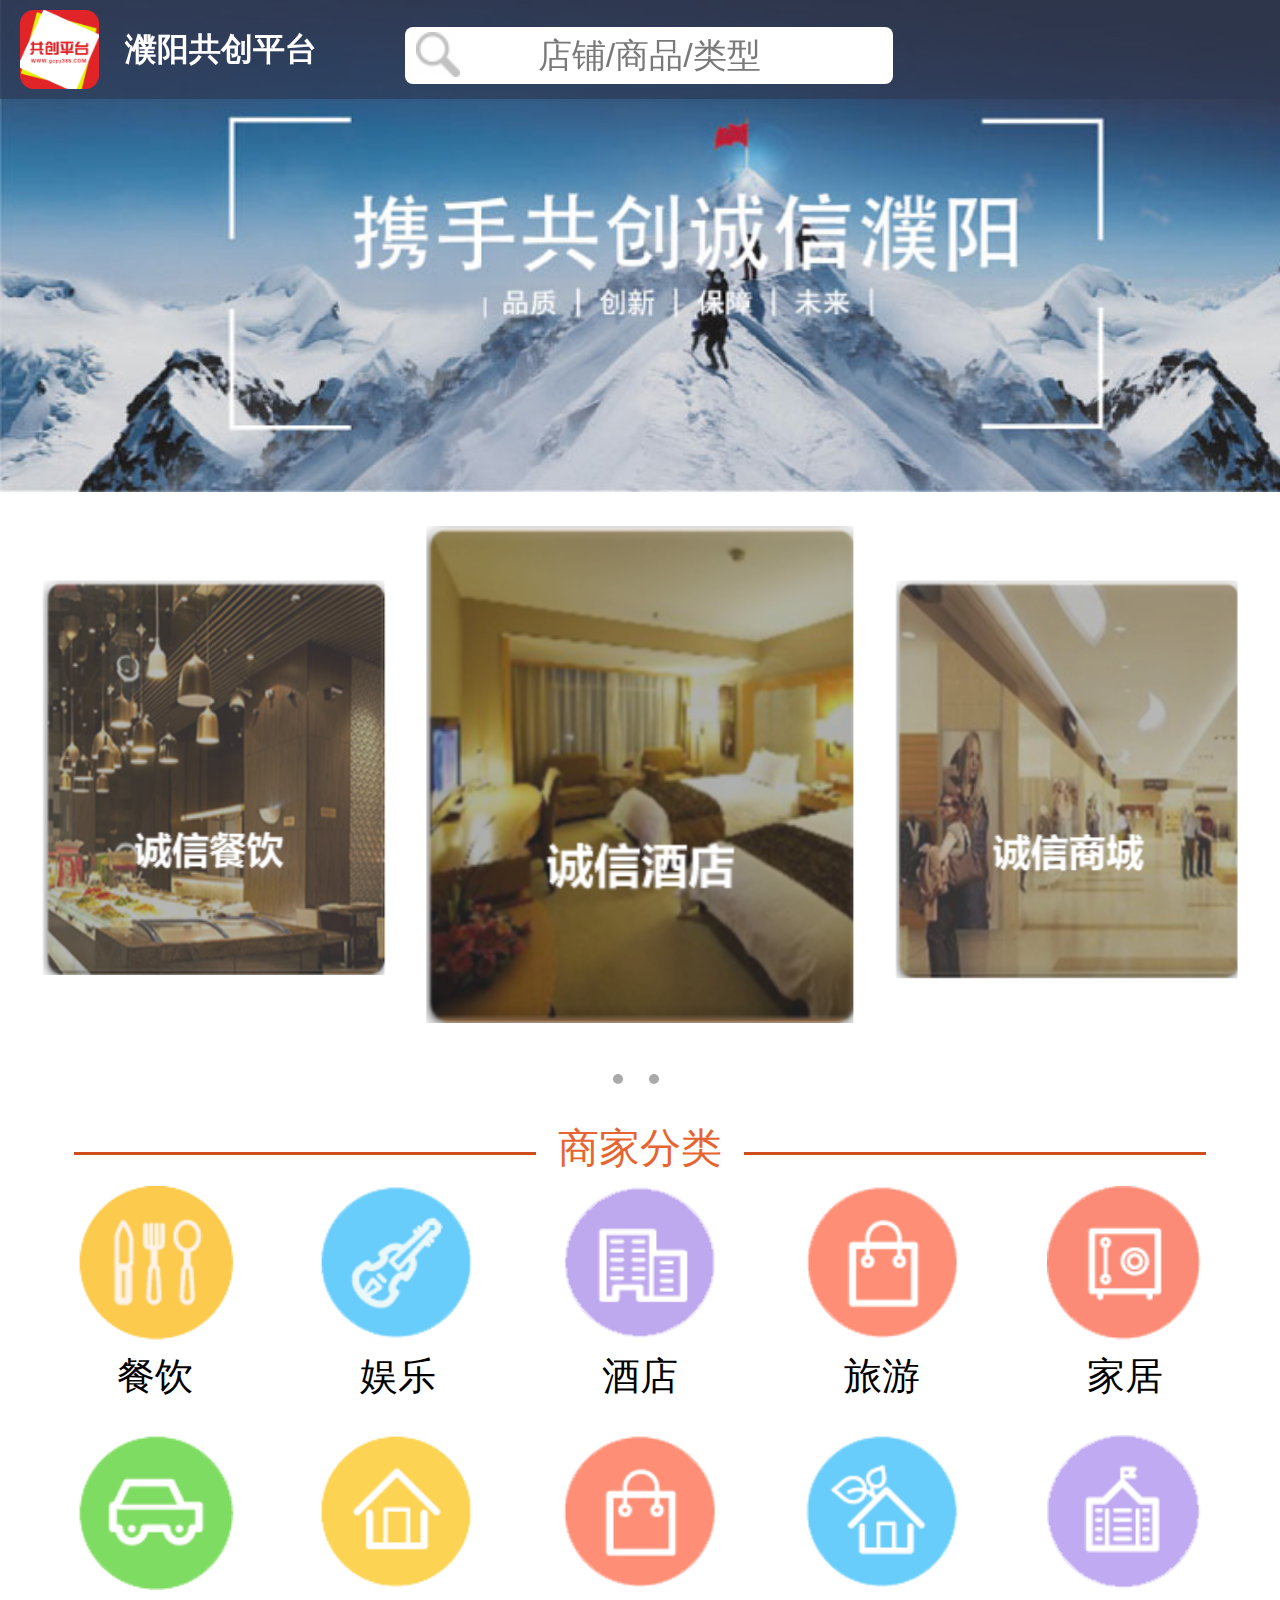
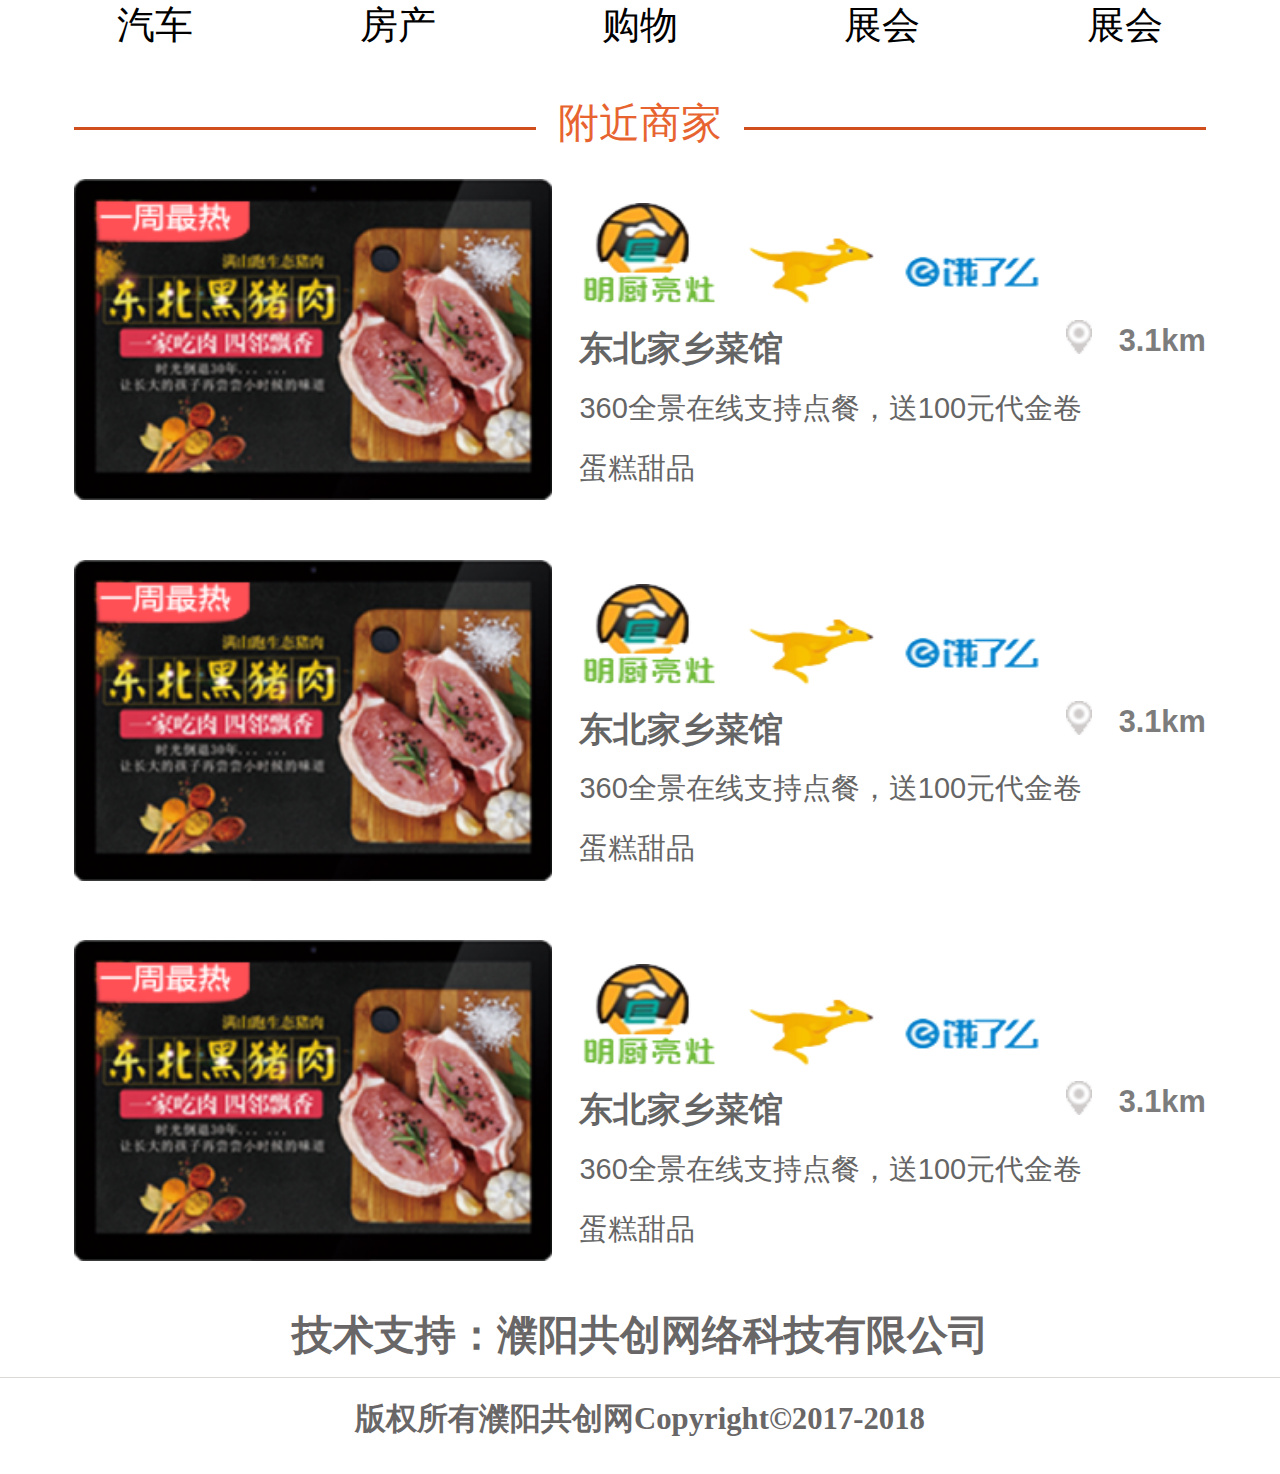
==== index.html @ be197136 "j" ====
<!DOCTYPE html>
<html>
	<head>
		<meta  charset="UTF-8"  name="viewport" content="width=device-width,user-scalable=no,initial-scale=1.0,maximum-scale=1.0, minimum-scale=1.0">
		<title>共创平台</title>
		<link href="css/style.css" rel="stylesheet" type="text/css">
		<link href="css/chengxin_index.css" rel="stylesheet" type="text/css">
		<link href="css/swiper.min.css" rel="stylesheet" type="text/css">
		<script src="js/jquery.min.js" type="text/javascript"></script>
		<link href="css/idangerous.swiper.css" rel="stylesheet" type="text/css">
		<script src="js/index.js" type="text/javascript"></script>
		<style type="text/css">
		.device {
			padding-top: 0.2rem;
			position: relative;
			height: 3.3rem;
		}
		.swiper-container {
		  width: 100%;
		  height: 3.5rem;
		  color: #fff;
		  text-align: center;
		}
		.swiper-slide {
		  height: 100%;
		  opacity: 0.4;
		  -webkit-transition: 300ms;
		  -moz-transition: 300ms;
		  -ms-transition: 300ms;
		  -o-transition: 300ms;
		  transition: 300ms;
		  -webkit-transform: scale(0);
		  -moz-transform: scale(0);
		  -ms-transform: scale(0);
		  -o-transform: scale(0);
		  transform: scale(0);
		}
		.swiper-slide-visible {
		  opacity: 0.9;
		  -webkit-transform: scale(0.8);
		  -moz-transform: scale(0.8);
		  -ms-transform: scale(0.8);
		  -o-transform: scale(0.8);
		  transform: scale(0.8);
		}
		.swiper-slide-active {
		  top: 0;
		  opacity: 1;
		  -webkit-transform: scale(1);
		  -moz-transform: scale(1);
		  -ms-transform: scale(1);
		  -o-transform: scale(1);
		  transform: scale(1);
		}
		.red-slide {
		 
		}
		.blue-slide {
		
		}
		.orange-slide {
		 
		}
		.green-slide {
		 
		}
		.pink-slide {
		
		}
		.swiper-slide .title {
		  font-style: italic;
		  font-size: 42px;
		  margin-bottom: 0;
		  line-height: 45px;
		}
		.pagination.shop_type_con {
		  position: absolute;
		  z-index: 20;
		  left: 0px;
		  width: 100%;
		  text-align: center;
		  bottom: -0.2rem;
		}
		.swiper-pagination-switch {
		  display: inline-block;
		  width: 10px;
		  height: 10px;
		  border-radius: 8px;
		  background: #aaa;
		  margin-right: 8px;
		  cursor: pointer;
		  -webkit-transition: 300ms;
		  -moz-transition: 300ms;
		  -ms-transition: 300ms;
		  -o-transition: 300ms;
		  transition: 300ms;
		  opacity: 0;
		  position: relative;
		  top: -50px;
		}
		.swiper-visible-switch {
		  opacity: 1;
		  top: 0;
		  background: #aaa;
		}
		.swiper-active-switch {
		  background: #fff;
		}
		 .swiper-slide-visible{
		 width:2.5rem! important;
		 height:3.2rem! important;
		 } 
			
		</style>
	</head>
	<body>
		<header>
			<div class="nav_logo">
				<img  src="images/n.jpg"> 
			</div>
			<div class="title">
				濮阳共创平台
			</div>
			<form>
				<div class="sou_icon">
					<img src="images/sousuo_06.jpg">
				</div>
				<input type="text" value="店铺/商品/类型"/>
			</form>
		</header>
		<div id="banner">
			<img src="images/banner.jpg">
		</div>
		<div class="banner">
				 <div class="device">
					<div class="swiper-container">
					  <div class="swiper-wrapper" style="padding-left: 220px; padding-right: 220px; width: 500px; height: 250px; transition-duration: 0.3s; transform: translate3d(-125px, 0px, 0px);">
						<div class="swiper-slide red-slide swiper-slide-visible" style="width: 220px; height: 254px;">
						  <div class="title"><img src="images/cxcy.png"></div>
						</div>
						<div class="swiper-slide blue-slide swiper-slide-visible swiper-slide-active" style="width: 220px; height: 254px;">
						   <div class="title"><img src="images/cxjd.png"></div>
						</div>
						<div class="swiper-slide orange-slide swiper-slide-visible" style="width: 220px; height: 254px;">
						    <div class="title"><img src="images/cxsc.png"></div>
						</div>
					  </div>
					</div>
					<div class="pagination shop_type_con">
						
					</div>
				</div>
		</div>
		<div class="main">
			<div class="shops_type">
				<div class="shops_title type_con_title">
					<div class="title_txt">商家分类</div>
				</div>
				<ul class="clearfix">
					<li>
						<a href="#">
							<span class="shop_icon">
								<img src="images/canyin.png">
							</span>	
							<br>
							<span>餐饮</span>
						</a>
					</li>
					
					<li>
						<a href="#">
							<span class="shop_icon">
								<img src="images/yule.png">
							</span>
							<br>						
							<span>娱乐</span>
						</a>
					</li>
					<li>
						<a href="#">
							<span class="shop_icon">
								<img src="images/jiudian.png">
							</span>	
							<br>
							<span>酒店</span>
						</a>
					</li>
					
					<li>
						<a href="#">
							<span class="shop_icon">
								<img src="images/shopping.png">
							</span>
							<br>						
							<span>旅游</span>
						</a>
					</li>
					<li>
						<a href="#">
							<span class="shop_icon">
								<img src="images/jiaju.png">
							</span>	
							<br>
							<span>家居</span>
						</a>
					</li>
					
					<li>
						<a href="#">
							<span class="shop_icon">
								<img src="images/car.png">
							</span>
							<br>						
							<span>汽车</span>
						</a>
					</li>
					
					<li>
						<a href="#">
							<span class="shop_icon">
								<img src="images/house.png">
							</span>
							<br>						
							<span>房产</span>
						</a>
					</li>
					
					<li>
						<a href="#">
							<span class="shop_icon">
								<img src="images/shopping.png">
							</span>
							<br>						
							<span>购物</span>
						</a>
					</li>
					
					<li>
						<a href="#">
							<span class="shop_icon">
								<img src="images/school.png">
							</span>
							<br>						
							<span>展会</span>
						</a>
					</li>
					
					<li>
						<a href="#">
							<span class="shop_icon">
								<img src="images/zhanhui.png">
							</span>
							<br>						
							<span>展会</span>
						</a>
					</li>
					
				</ul>
			</div>
			<div class="shops_nearby ">
				<div class="shops_title">
					<div class="title_txt">附近商家</div>
				</div>
				<div class="shops_list">
					<ul class="clearfix">
						<li>
							<div class="shops_pic">
								<img src="images/shangjia1.png">
							</div>
							<div class="shops_message">
								<div class='clearfix'>
									<span>
										<img src="images/mingchu.png">
									</span>
									<span>
										<img src="images/meituan.png">
									</span>
									<span>
										<img src="images/elme.png">
									</span>
								</div>
								<div class="name">
									<div class="shop_name">东北家乡菜馆</div>
									<div class="location">3.1km</div>
								</div>
								<div class="describe">
									<p>360全景在线支持点餐，送100元代金卷</p>
								</div>
								<div class="foof_type">
									蛋糕甜品
								</div>
							</div>
						</li>
						<li>
							<div class="shops_pic">
								<img src="images/shangjia1.png">
							</div>
							<div class="shops_message">
								<div class='clearfix'>
									
									<span>
										<a href="#"><img src="images/mingchu.png"></a>
									</span>
									
									<span>
										<a href="#"><img src="images/meituan.png"></a>
									</span>
									<span>
										<a href="#"><img src="images/elme.png"></a>
									</span>
								</div>
								<div class="name">
									<div class="shop_name">东北家乡菜馆</div>
									<div class="location">3.1km</div>
								</div>
								<div class="describe">
									<p>360全景在线支持点餐，送100元代金卷</p>
								</div>
								<div class="foof_type">
									蛋糕甜品
								</div>
							</div>
						</li>
						<li>
							<div class="shops_pic">
								<img src="images/shangjia1.png">
							</div>
							<div class="shops_message">
								<div class='clearfix'>
									<span>
										<img src="images/mingchu.png">
									</span>
									<span>
										<img src="images/meituan.png">
									</span>
									<span>
										<img src="images/elme.png">
									</span>
								</div>
								<div class="name">
									<div class="shop_name">东北家乡菜馆</div>
									<div class="location">3.1km</div>
								</div>
								<div class="describe">
									<p>360全景在线支持点餐，送100元代金卷</p>
								</div>
								<div class="foof_type">
									蛋糕甜品
								</div>
							</div>
						</li>
					
					</ul>
				
				</div>
			</div>
		</div>
		<footer>
			<h4>技术支持：濮阳共创网络科技有限公司</h4>
			<h5>版权所有濮阳共创网Copyright©2017-2018</h5>
		</footer>
		  <script src="js/idangerous.swiper.min.js"></script>
		  <script>
		  var mySwiper = new Swiper('.swiper-container',{
			initialSlide: 1,
			pagination: '.pagination',
			direction: 'vertical',
			paginationClickable: true,
			centeredSlides: true,
			slidesPerView: 3,
			watchActiveIndex: true
		  });
		  mySwiper.updateActiveSlide();
		  </script>
	</body>
</html>
---- css/style.css ----
@charset "utf-8";
h1,h2,h3,h4,h5,h6,p,body,textarea,input,ul,ol,li,dd,dt,dl{
	margin:0;
	padding:0;
}
ol,ul{
	list-style:none;
}
img,input{
	border:none;
}
a{
	text-decoration:none;color:inherit;
}
i{
	font-style:normal;
}
body{
	font-family:arial ,"微软雅黑", "宋体";
}
html{
	font-size:100px;
}
.clearfix:after{
	content: "200B";
	display:block;
	height:0;
	font-size:0;
	clear:both;
}
.clearfix{
	*zoom:1;
}
img{
	width:100%;
}




.footer{
	height:0.98rem;
	position:fixed;
	bottom:0;
    background: #fff;
	padding-top: 0.07rem;
}
.footer div{
	float:left;
	text-align:center;
	width:1.5rem;
	font-size:0.2rem;
}
.footer div img{
	width:0.53rem;
	height:0.52rem;
	
}
.footer .img2 {
    display: none;
}
.img1.img_one{
	display:none;
}
.img2.img_one{
	display:block;

}
.footer>:first-child {	color:#ee926e;}


/*--------footer没有隐藏----------*/
#footer div{
	height:0.7rem;
	background:#fff;
	text-align:center;
	line-height:0.7rem;
	color:#615f5f;
	font-family:"宋体"
}
.footer_top{
	font-size:0.25rem;
	border-bottom:1px solid #d5cfcf;
}
.footer_bot{
	font-size:0.18rem;
}
---- css/chengxin_index.css ----
@charset "utf-8";
body{
}
header{
	position:fixed;
	width:100%;
	background:rgba(45,58,86,0.7);
	height:0.58rem;
	z-index: 10;
}
header .title{
	font-size:0.19rem;
	float:left;
	color:#fff;
	line-height:0.58rem;
	font-weight:bold;
}
.nav_logo{
	width:0.46rem;
	height:0.46rem;
	float:left;
    margin: 0.06rem 0.15rem 0 0.12rem;
	
	
}
.nav_logo img{
	border-radius:0.08rem;
}

header img{
	width:100%;
	float: left;
}
header form{
	float:left;
	position:relative;
}
header input{
	float:left;
	line-height:0.58rem;
	width:2.86rem;
	height:0.33rem;
	margin-top:0.16rem;
	border-radius:8px;
	margin-left:0.52rem;
	text-align:center;
	font-size:0.2rem;
	color:#797979;
}
header .sou_icon {
	width:0.26rem;
	height:0.26rem;
	position:absolute;
	left:0.58rem;
	top:0.19rem;
}
.sou_icon img{
	width:0.26rem;
	height:0.26rem;
}
#banner{
	height:2.88rem;
}
#banner img{
	width:100%;
}
.lunbo{
	width:7.5rem;
	height:2.97rem;
}


.shops_type{
    margin-top: 0.18rem;

	padding-top:0.19rem;
}
.main{
	margin:0 auto;
}
.main .title_txt{
	width:1.22rem;
	height:0.41rem;
	text-align: center;
    position: absolute;
    left: 50%;
    right: 50%;
    margin-left: -0.61rem;
    top: -0.24rem;
    background: rgb(255, 255, 255);
	color:#e76430;
	font-size:0.24rem;
 
}
.shops_type ul{
	margin-top:0.18rem;
	padding:0 0.2rem;
}

.shops_type ul li{
	float:left;
	padding:0 0.255rem;
	width:0.91rem;
	text-align:center;
	font:0.22rem/0.42rem "宋体";
	margin-bottom:0.13rem;
}
.shops_type ul li img{
	float:left;
	width:0.91rem;
}
.shops_type ul li span{
}
.shop_icon {
	height:0.91rem;
}
.shops_title{
	width:6.63rem;
	border-top: 3px solid #d04e1b;
    position: relative;
	margin:0 auto;
	font: 0.21rem/0.41rem 微软雅黑;
}
.shops_nearby{
	margin-top:0.25rem;
}
.shops_nearby .shops_list{
	width:6.63rem;
	margin:0 auto;
    padding-top: 0.13rem;
}
.shops_nearby .shops_list .shops_pic{
	margin:0.16rem  0.16rem 0.16rem 0;
	float:left;
	width:2.8rem;
	height:1.88rem;
}
.shops_nearby .shops_message {
	float:left;
	padding-top:0.3rem;
	line-height:0.35rem;
    width: 3.67rem;
}
.shops_nearby .shops_message img{
	width:0.8rem;
	height:0.6rem;
	float:left;
	margin-right:0.15rem;
}
.shops_nearby .shop_name{
	float:left;
	font-size:0.2rem;
	color:#656565;
}

.shops_nearby .location{
		float:right;
		background:url(../images/location.png) 0.09rem 1px  no-repeat;
		height:0.26rem;
		color:#7c7c7c;
		font-size:0.18rem;
		padding-left:0.4rem;
	    line-height: 0.26rem;
	    background-size:0.15rem 0.2rem;
}
.shops_message .describe{
	width:3.67rem;
	overflow : hidden;
	text-overflow: ellipsis;
	display: -webkit-box;
	-webkit-line-clamp: 2;
	-webkit-box-orient: vertical;
	font-size:0.17rem;
	color:#656565;
	}
.shops_message .foof_type{
	font-size:0.17rem;
	color:#656565;
}
.name{
	margin-top:0.08rem;
	font-weight:bold;
}
.shops_list li{
	height:2.23rem;
}
footer{
	height:1.06rem;
	text-align:center;
	color:#686666;
	line-height:0.49rem;
	font-family: "宋体";
}
footer h4{
	font-size:0.24rem;
	border-bottom: 1px solid #dbd8d8;
	
}
footer h5{
	font-size:0.18rem;
}
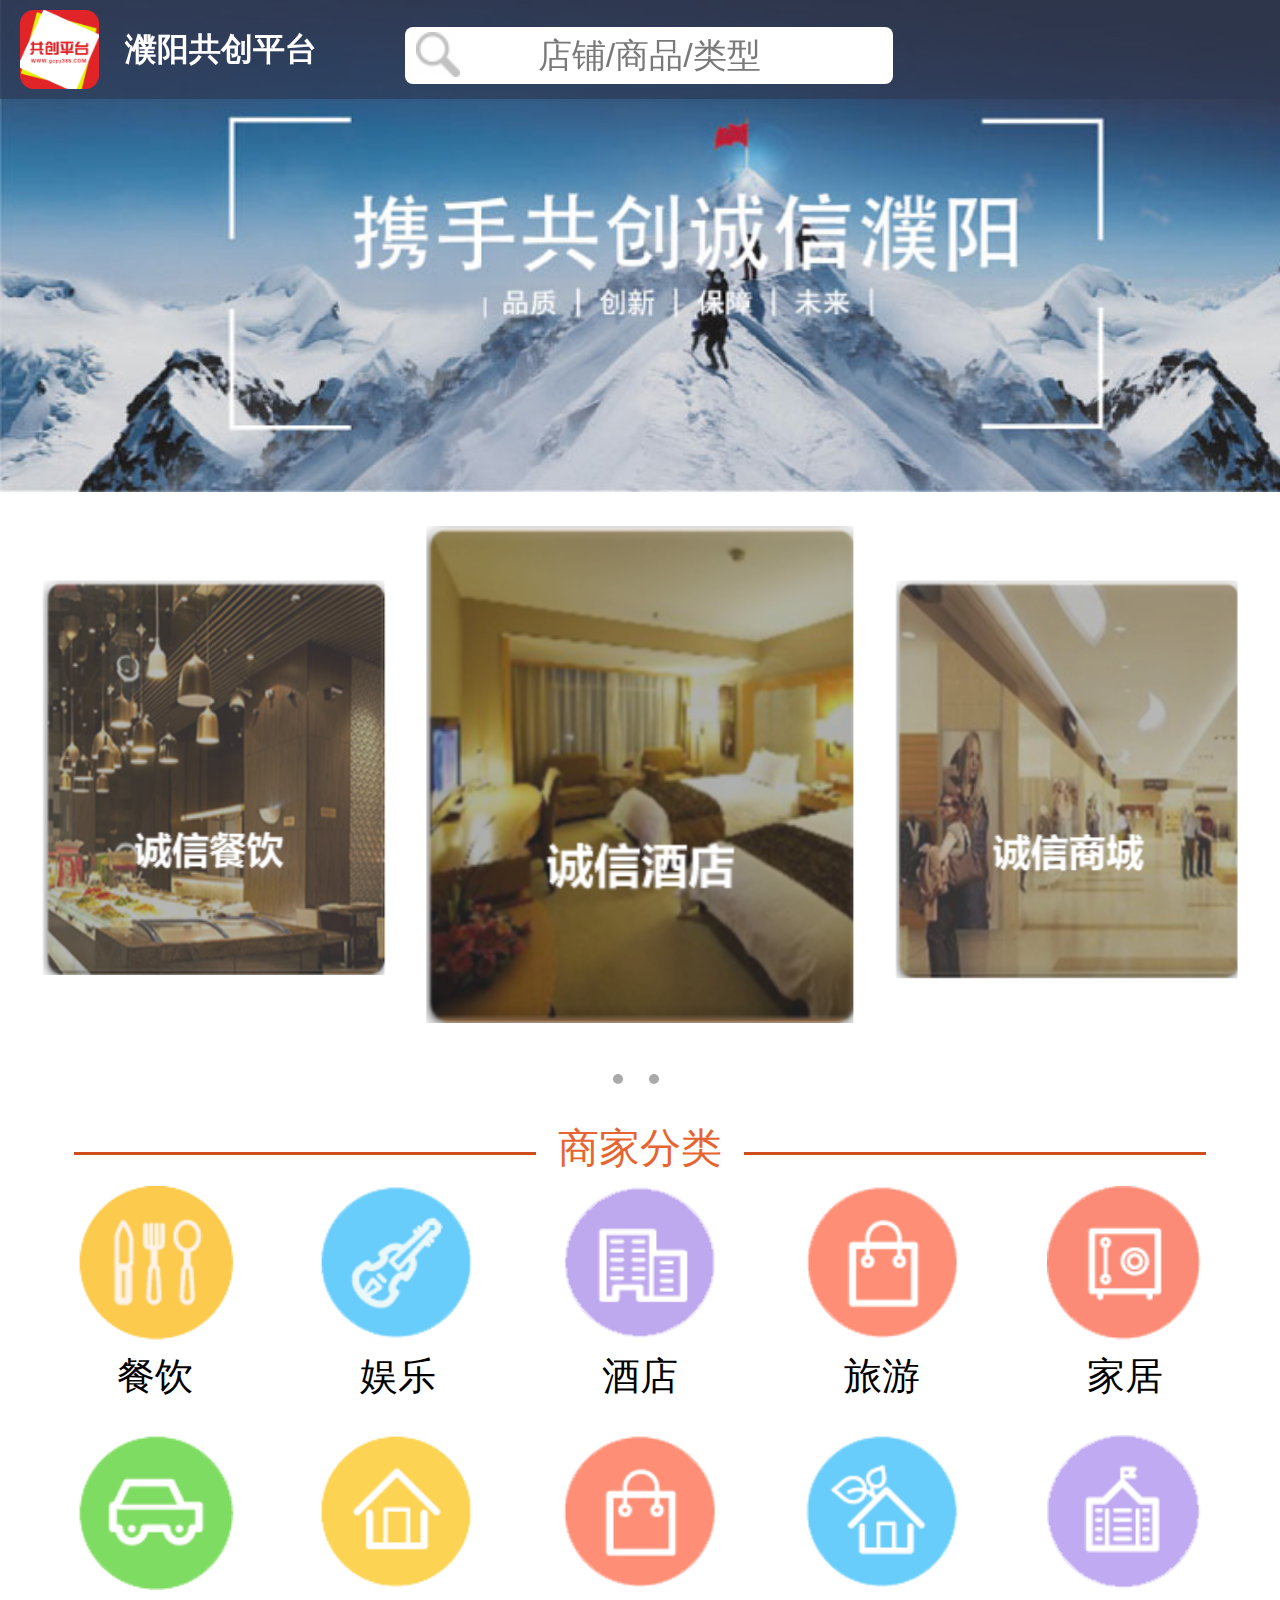
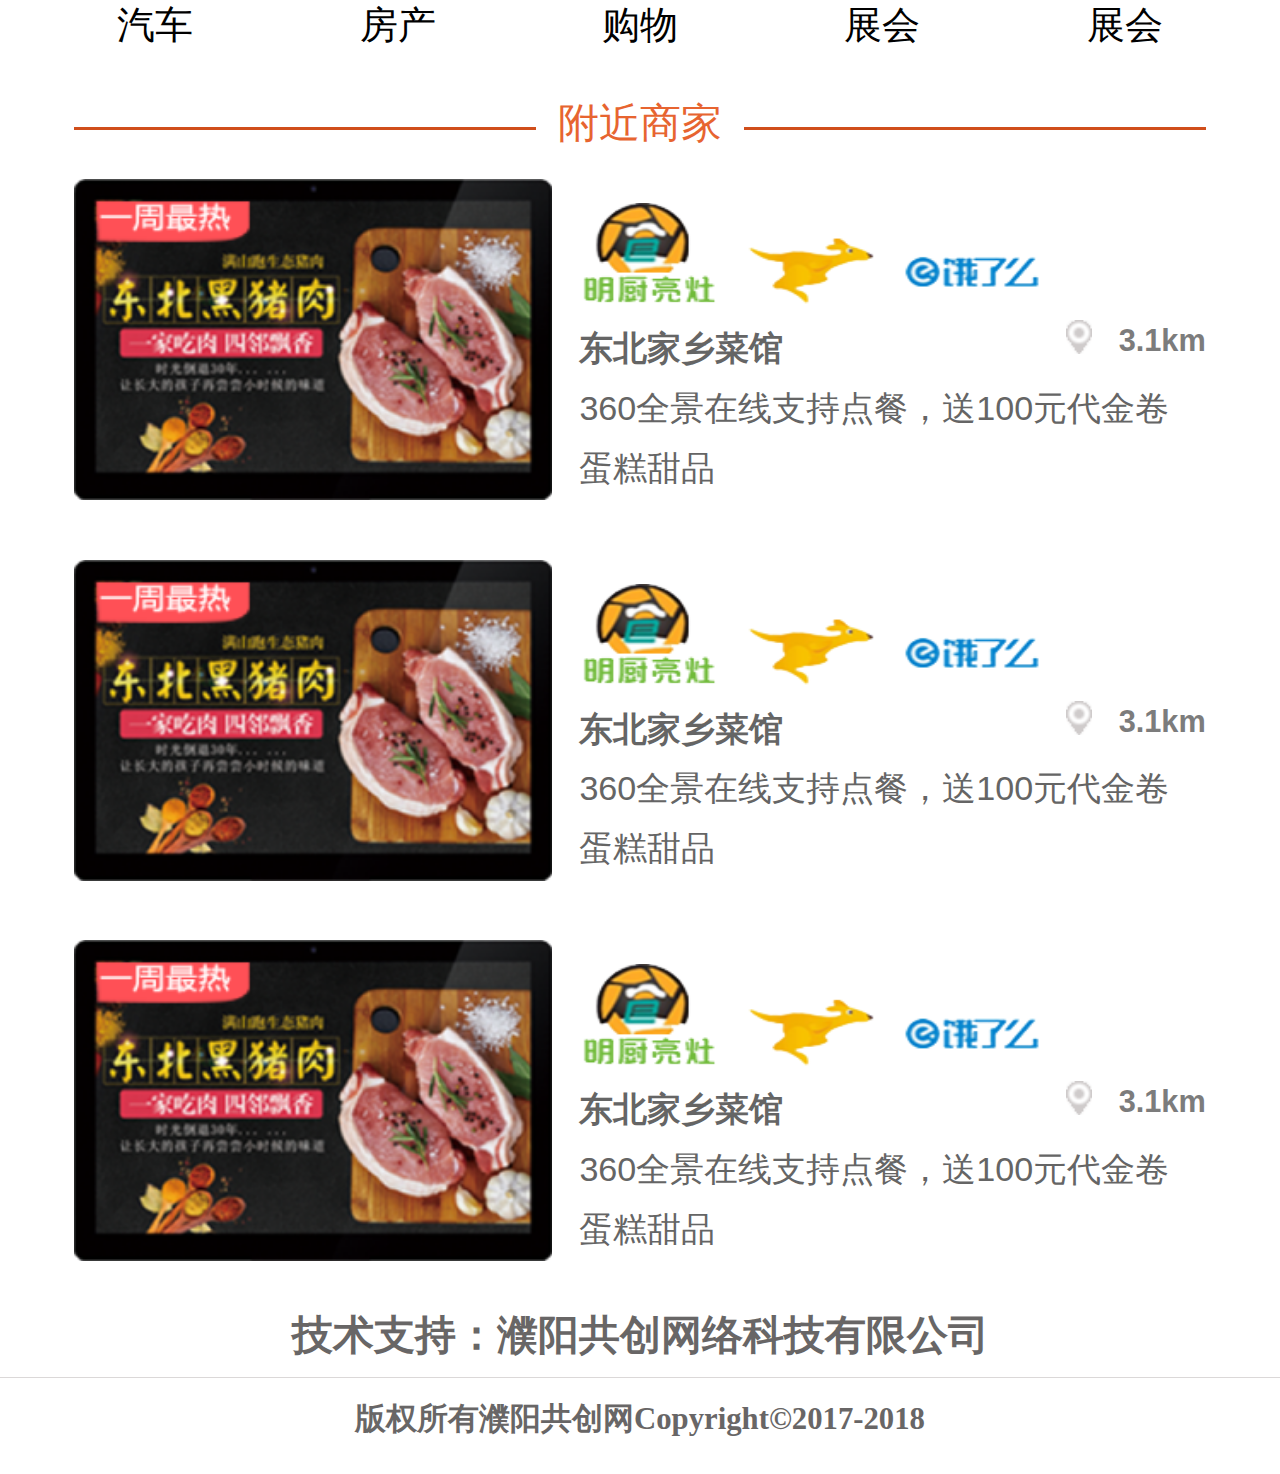
==== commit 14e5d69b: "j" ====
--- a/index.html
+++ b/index.html
@@ -158,7 +158,7 @@
 				</div>
 				<ul class="clearfix">
 					<li>
-						<a href="#">
+						<a href="shopType_content.html">
 							<span class="shop_icon">
 								<img src="images/canyin.png">
 							</span>	
--- a/css/chengxin_index.css
+++ b/css/chengxin_index.css
@@ -7,7 +7,7 @@
 	width:100%;
 	background:rgba(45,58,86,0.7);
 	height:0.58rem;
-	z-index: 10;
+	z-index: 100;
 }
 header .title{
 	font-size:0.19rem;
@@ -171,11 +171,11 @@
 	display: -webkit-box;
 	-webkit-line-clamp: 2;
 	-webkit-box-orient: vertical;
-	font-size:0.17rem;
+	font-size:0.2rem;
 	color:#656565;
 	}
 .shops_message .foof_type{
-	font-size:0.17rem;
+	font-size:0.2rem;
 	color:#656565;
 }
 .name{
